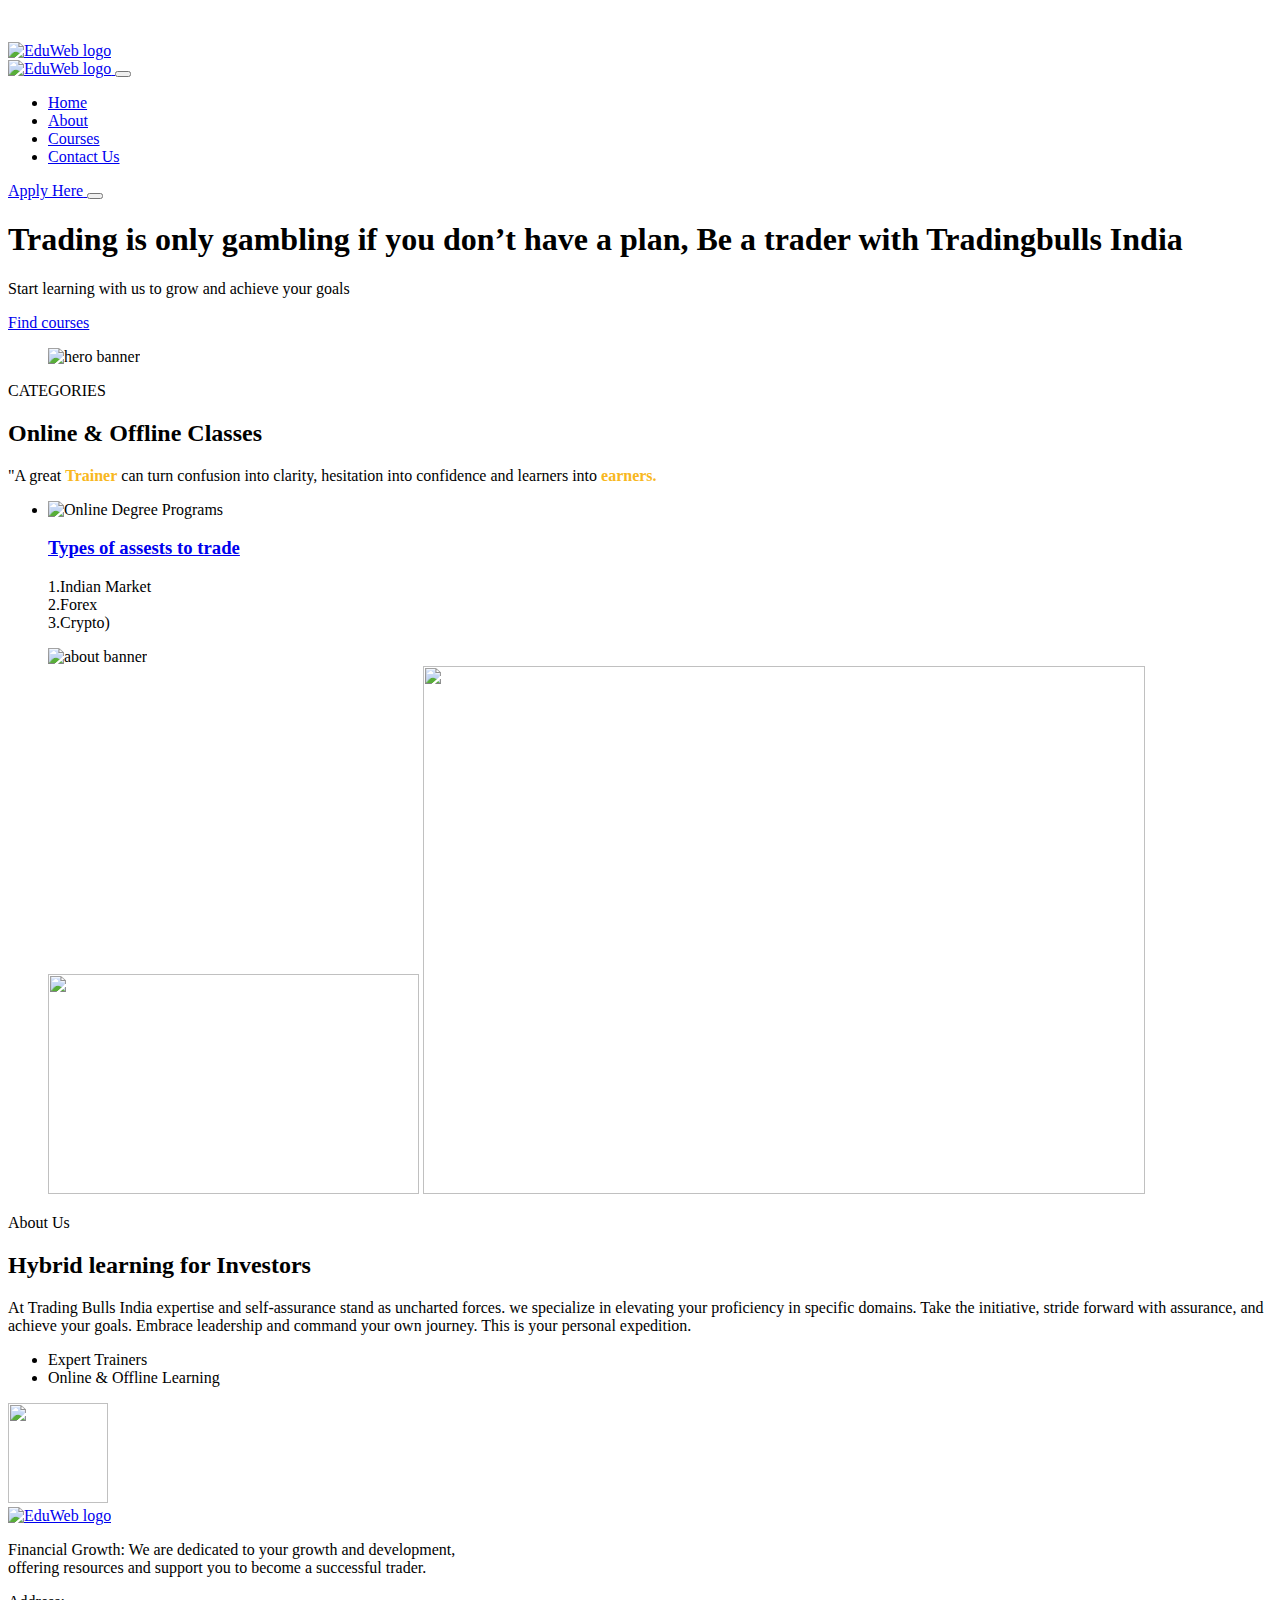
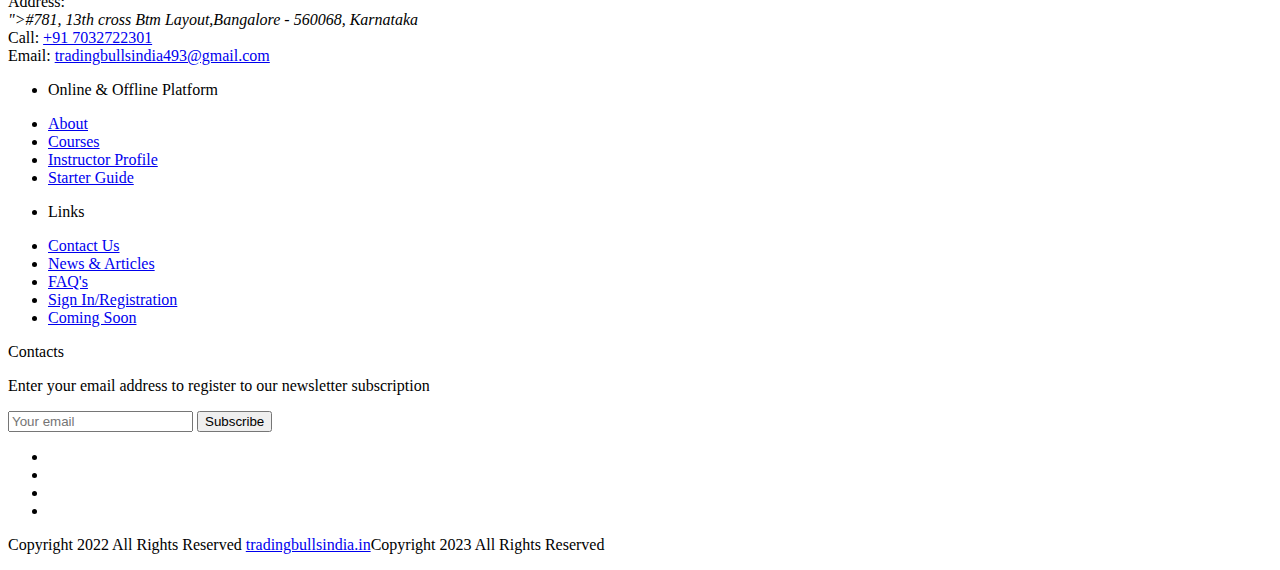
==== index.html @ 3a30074a "Add files via upload" ====
<!DOCTYPE html>
<html lang="en">

<head>

<!-- Google tag (gtag.js) -->
<script async src="https://www.googletagmanager.com/gtag/js?id=G-C9CES5M2VZ"></script>
<script>
  window.dataLayer = window.dataLayer || [];
  function gtag(){dataLayer.push(arguments);}
  gtag('js', new Date());

  gtag('config', 'G-C9CES5M2VZ');
</script>

<!-- Google Tag Manager -->
<script>(function(w,d,s,l,i){w[l]=w[l]||[];w[l].push({'gtm.start':
new Date().getTime(),event:'gtm.js'});var f=d.getElementsByTagName(s)[0],
j=d.createElement(s),dl=l!='dataLayer'?'&l='+l:'';j.async=true;j.src=
'https://www.googletagmanager.com/gtm.js?id='+i+dl;f.parentNode.insertBefore(j,f);
})(window,document,'script','dataLayer','GTM-TW83XFMQ');</script>
<!-- End Google Tag Manager -->

  <meta charset="UTF-8">
  <meta http-equiv="X-UA-Compatible" content="IE=edge">
  <meta name="viewport" content="width=device-width, initial-scale=1.0">

  
  <!-- 
    - primary meta tag
  -->
  <title>Tradingbulls India - Best edutech Company for Stock Market Analysis</title>

  <!-- 
    - favicon -->

  <link rel="shortcut icon" href="D:\TradingbullsIndia\TBI_LOGO (2).PNG" type="image/svg+xml"> <br>
  <p class="text-blk headingText">
    
  <!-- 
    - custom css link
  -->
  <link rel="stylesheet" href="D:\TradingbullsIndia\style.css">
  <link rel="stylesheet" href="D:\TradingbullsIndia\mobile.css">

  <!-- 
    - google font link
  -->
  <link rel="preconnect" href="https://fonts.googleapis.com">
  <link rel="preconnect" href="https://fonts.gstatic.com" crossorigin>
  <link
    href="https://fonts.googleapis.com/css2?family=League+Spartan:wght@400;500;600;700;800&family=Poppins:wght@400;500&display=swap"
    rel="stylesheet">

  <!-- 
    - preload images
  -->
  <link rel="preload" as="image" href="D:\TradingbullsIndia\hero_bg.svg.jpg">
  <link rel="preload" as="image" href="D:\TradingbullsIndia\heroine.jpg">
  <link rel="preload" as="image" href="D:\TradingbullsIndia\hero_banner.jpg">
  <link rel="preload" as="image" href="./assets/images/hero-shape-1.svg">
  <link rel="preload" as="image" href="./assets/images/hero-shape-2.png">

  <style>

    b{
      color: hsl(42, 94%, 55%);
    }
    </style>
</head>

<body id="top">
<!-- Google Tag Manager (noscript) -->
<noscript><iframe src="https://www.googletagmanager.com/ns.html?id=GTM-TW83XFMQ"
height="0" width="0" style="display:none;visibility:hidden"></iframe></noscript>
<!-- End Google Tag Manager (noscript) -->

  <!-- 
    - #HEADER
  -->

  <header class="header" data-header>
    <div class="container">

      <a href="#" class="logo">
        <img src="D:\TradingbullsIndia\tbI_logo.png" width="162" height="50" alt="EduWeb logo">
      </a>

      <nav class="navbar" data-navbar>

        <div class="wrapper">
          <a href="#" class="logo">
            <img src="D:\TradingbullsIndia\TBI_logo1.png" width="162" height="50" alt="EduWeb logo">
          </a>

          <button class="nav-close-btn" aria-label="close menu" data-nav-toggler>
            <ion-icon name="close-outline" aria-hidden="true"></ion-icon>
          </button>
        </div>

        <ul class="navbar-list">

          <li class="navbar-item">
            <a href="index.html" class="navbar-link" data-nav-link>Home</a>
          </li>

          <li class="navbar-item">
            <a href="about.html" class="navbar-link" data-nav-link>About</a>
          </li>

          <li class="navbar-item">
            <a href="courses.html" class="navbar-link" data-nav-link>Courses</a>
          </li>

          <li class="navbar-item">
            <a href="contact.html" class="navbar-link" data-nav-link>Contact Us</a>

          <!--  <li class="navbar-item">
            <a href="careers.html" class="navbar-link" data-nav-link>Careers</a>
          </li>-->
          </li>

        </ul>

      </nav>

      <div class="header-actions">

        <!-- 
    - #Search & Cart
   <button class="header-action-btn" aria-label="toggle search" title="Search">
          <ion-icon name="search-outline" aria-hidden="true"></ion-icon>
        </button>

        <button class="header-action-btn" aria-label="cart" title="Cart">
          <ion-icon name="cart-outline" aria-hidden="true"></ion-icon> -->

          
        </button>

        <a href="https://forms.gle/VkCTb9HJR7r3MW9v8" class="btn has-before">
          <span class="span">Apply Here</span>

          <ion-icon name="arrow-forward-outline" aria-hidden="true"></ion-icon>
        </a>

        <button class="header-action-btn" aria-label="open menu" data-nav-toggler>
          <ion-icon name="menu-outline" aria-hidden="true"></ion-icon>
        </button>

      </div>

      <div class="overlay" data-nav-toggler data-overlay></div>

    </div>
  </header>

  <main>
    <article>

      <!-- 
        - #HERO
      -->

      <section class="section hero has-bg-image" id="home" aria-label="home"
        style="background-image: url('D:\TradingbullsIndia\hero_bg.svg.jpg')">
        <div class="container">

          <div class="hero-content">

            <h1 class="h1 section-title">
            Trading is only gambling if you don’t have a plan, Be a trader with <span class="span">Tradingbulls India</span> 
            </h1>

            <p class="hero-text">
              Start learning with us to grow and achieve your goals 
            </p>

            <a href="courses.html" class="btn has-before">
              <span class="span">Find courses</span>
              <br>
            
              <ion-icon name="arrow-forward-outline" aria-hidden="true"></ion-icon>
            </a>

          </div>

          <figure class="hero-banner">

            <div class="img-holder one" style="--width: 350; --height: 400;">
              <img src="D:\TradingbullsIndia\TBI_LOGO (2).PNG" width="350" height="400" alt="hero banner" class="img-cover">
            </div>

            <!--<div class="img-holder two" style="--width: 240; --height: 370;">
              <img src="./assets/images/indexpic_1.png" width="240" height="370" alt="hero banner" class="img-cover">
            </div>-->

            <!-- <img src="./assets/images/hero-shape-1.svg" width="380" height="190" alt="" class="shape hero-shape-1"> -->

            

          </figure>

        </div>
      </section>





      <!-- 
        - #CATEGORY
      -->

      <section class="section category" aria-label="category">
        <div class="container">

          <p class="section-subtitle">CATEGORIES</p>

          <h2 class="h2 section-title">
            Online & Offline Classes
          </h2>

          <p class="section-text">
            "A great <b>Trainer</b> can turn confusion into clarity, hesitation into confidence and learners into <b>earners.</b>
          </p>

          <ul class="grid-list">

            <li>
              <div class="category-card" style="--color: 170, 75%, 41%">

                <div class="card-icon">
                  <img src="D:\TradingbullsIndia\assests_logo.png.jpg" width="60" height="40" loading="lazy"
                    alt="Online Degree Programs" class="img">
                </div>

                <h3 class="h3">
                  <a href="cs.html" class="card-title">Types of assests to trade </a>
                </h3>

                <p class="card-text">
				  1.Indian Market<br>
                  2.Forex<br>
                  3.Crypto)<br>
                  
                  
                </p>

                <!--<span class="card-badge"><a href="cs.html" class="card-title">Click Here</a></span>-->

              </div>
            </li>


           <!-- <li>
              <div class="category-card" style="--color: 229, 75%, 58%">

                <div class="card-icon">
                  <img src="./assets/images/category-1.svg" width="60" height="40" loading="lazy"
                    alt="Off-Campus Programs" class="img">
                </div>

                <h3 class="h3">
                  <a href="fc.html" class="card-title">FinziCaps</a>
                </h3>

                <p class="card-text">
                  1.Stock Market(Trading, Fundamental Analysis, Technical Analysis, Trading Psychology) <br>
                  2.B.A(MBA Topics, Business Case Studies, Marketing, Geo-Politics, Entrepreneurship)<br>
                  3.Income Tax(For CA Preparation)<br>
                  4.Business Laws<br>
                </p>

                <!--<span class="card-badge"><a href="fc.html" class="card-title">Click Here</a></span>

              </div>
            </li> -->

          </ul>

        </div>
      </section>





      <!-- 
        - #ABOUT
      -->

      <section class="section about" id="about" aria-label="about">
        <div class="container">

          <figure class="about-banner">

            <div class="img-holder" style="--width: 520; --height: 370;">
              <img src="D:\TradingbullsIndia\about_banner.jpg" width="520" height="370" loading="lazy" alt="about banner"
                class="img-cover">
            </div>

            

            <img src="D:\TradingbullsIndia\tbI_logo.png" width="371" height="220" loading="lazy" alt=""
              class="shape about-shape-2">

            <img src="D:\TradingbullsIndia\about_bg.jpg" width="722" height="528" loading="lazy" alt=""
              class="shape about-shape-3">

          </figure>

          <div class="about-content">

            <p class="section-subtitle">About Us</p>

            <h2 class="h2 section-title">
               <span class="span">Hybrid learning</span> for Investors
            </h2>

            <p class="section-text">
              At Trading Bulls India expertise and self-assurance stand as uncharted forces. we specialize in elevating your proficiency in specific domains. Take the initiative, stride forward with assurance, and achieve your goals. Embrace leadership and command your own journey. This is your personal expedition.<br>
            </p>

            <ul class="about-list">

              <li class="about-item">
                <ion-icon name="checkmark-done-outline" aria-hidden="true"></ion-icon>

                <span class="span">Expert Trainers</span>
              </li>

              <li class="about-item">
                <ion-icon name="checkmark-done-outline" aria-hidden="true"></ion-icon>

                <span class="span">Online & Offline Learning</span>
              </li>

              
            </ul>

            <img src="D:\TradingbullsIndia\cricle.png.jpg" width="100" height="100" loading="lazy" alt=""
              class="shape about-shape-4">

          </div>

        </div>
      </section>

      <!-- 
        - #VIDEO
      

      <section class="video has-bg-image" aria-label="video"
        style="background-image: url('./assets/images/video-bg.png')">
        <div class="container">

          <div class="video-card">

            <div class="video-banner img-holder has-after" style="--width: ; --height: ;">
              <img src="./assets/images/video-banner.jpg" width="970" height="550" loading="lazy" alt="video banner"
                class="img-cover">

              <button class="play-btn" aria-label="play video">
                <ion-icon name="play" aria-hidden="true"></ion-icon>
              </button>
            </div>

            <img src="./assets/images/video-shape-1.png" width="1089" height="605" loading="lazy" alt=""
              class="shape video-shape-1">

            <img src="./assets/images/video-shape-2.png" width="158" height="174" loading="lazy" alt=""
              class="shape video-shape-2">

          </div>

        </div>
      </section>

    -->



      <!-- 
        - #STATE
      

      <section class="section stats" aria-label="stats">
        <div class="container">

          <ul class="grid-list">

            <li>
              <div class="stats-card" style="--color: 170, 75%, 41%">
                <h3 class="card-title">29.3k</h3>

                <p class="card-text">Student Enrolled</p>
              </div>
            </li>

            <li>
              <div class="stats-card" style="--color: 351, 83%, 61%">
                <h3 class="card-title">32.4K</h3>

                <p class="card-text">Class Completed</p>
              </div>
            </li>

            <li>
              <div class="stats-card" style="--color: 260, 100%, 67%">
                <h3 class="card-title">100%</h3>

                <p class="card-text">Satisfaction Rate</p>
              </div>
            </li>

            <li>
              <div class="stats-card" style="--color: 42, 94%, 55%">
                <h3 class="card-title">354+</h3>

                <p class="card-text">Top Instructors</p>
              </div>
            </li>

          </ul>

        </div>
      </section>

-->



      <!-- 
        - #BLOG
      

      <section class="section blog has-bg-image" id="blog" aria-label="blog"
        style="background-image: url('./assets/images/blog-bg.svg')">
        <div class="container">

          <p class="section-subtitle">Latest Articles</p>

          <h2 class="h2 section-title">Get News With Eduweb</h2>

          <ul class="grid-list">

            <li>
              <div class="blog-card">

                <figure class="card-banner img-holder has-after" style="--width: 370; --height: 370;">
                  <img src="./assets/images/blog-1.jpg" width="370" height="370" loading="lazy"
                    alt="Become A Better Blogger: Content Planning" class="img-cover">
                </figure>

                <div class="card-content">

                  <a href="#" class="card-btn" aria-label="read more">
                    <ion-icon name="arrow-forward-outline" aria-hidden="true"></ion-icon>
                  </a>

                  <a href="#" class="card-subtitle">Online</a>

                  <h3 class="h3">
                    <a href="#" class="card-title">Become A Better Blogger: Content Planning</a>
                  </h3>

                  <ul class="card-meta-list">

                    <li class="card-meta-item">
                      <ion-icon name="calendar-outline" aria-hidden="true"></ion-icon>

                      <span class="span">Oct 10, 2021</span>
                    </li>

                    <li class="card-meta-item">
                      <ion-icon name="chatbubbles-outline" aria-hidden="true"></ion-icon>

                      <span class="span">Com 09</span>
                    </li>

                  </ul>

                  <p class="card-text">
                    Lorem Ipsum Dolor Sit Amet Cons Tetur Adipisicing Sed.
                  </p>

                </div>

              </div>
            </li>

            <li>
              <div class="blog-card">

                <figure class="card-banner img-holder has-after" style="--width: 370; --height: 370;">
                  <img src="./assets/images/blog-2.jpg" width="370" height="370" loading="lazy"
                    alt="Become A Better Blogger: Content Planning" class="img-cover">
                </figure>

                <div class="card-content">

                  <a href="#" class="card-btn" aria-label="read more">
                    <ion-icon name="arrow-forward-outline" aria-hidden="true"></ion-icon>
                  </a>

                  <a href="#" class="card-subtitle">Online</a>

                  <h3 class="h3">
                    <a href="#" class="card-title">Become A Better Blogger: Content Planning</a>
                  </h3>

                  <ul class="card-meta-list">

                    <li class="card-meta-item">
                      <ion-icon name="calendar-outline" aria-hidden="true"></ion-icon>

                      <span class="span">Oct 10, 2021</span>
                    </li>

                    <li class="card-meta-item">
                      <ion-icon name="chatbubbles-outline" aria-hidden="true"></ion-icon>

                      <span class="span">Com 09</span>
                    </li>

                  </ul>

                  <p class="card-text">
                    Lorem Ipsum Dolor Sit Amet Cons Tetur Adipisicing Sed.
                  </p>

                </div>

              </div>
            </li>

            <li>
              <div class="blog-card">

                <figure class="card-banner img-holder has-after" style="--width: 370; --height: 370;">
                  <img src="./assets/images/blog-3.jpg" width="370" height="370" loading="lazy"
                    alt="Become A Better Blogger: Content Planning" class="img-cover">
                </figure>

                <div class="card-content">

                  <a href="#" class="card-btn" aria-label="read more">
                    <ion-icon name="arrow-forward-outline" aria-hidden="true"></ion-icon>
                  </a>

                  <a href="#" class="card-subtitle">Online</a>

                  <h3 class="h3">
                    <a href="#" class="card-title">Become A Better Blogger: Content Planning</a>
                  </h3>

                  <ul class="card-meta-list">

                    <li class="card-meta-item">
                      <ion-icon name="calendar-outline" aria-hidden="true"></ion-icon>

                      <span class="span">Oct 10, 2021</span>
                    </li>

                    <li class="card-meta-item">
                      <ion-icon name="chatbubbles-outline" aria-hidden="true"></ion-icon>

                      <span class="span">Com 09</span>
                    </li>

                  </ul>

                  <p class="card-text">
                    Lorem Ipsum Dolor Sit Amet Cons Tetur Adipisicing Sed.
                  </p>

                </div>

              </div>
            </li>

          </ul>

          <img src="./assets/images/blog-shape.png" width="186" height="186" loading="lazy" alt=""
            class="shape blog-shape">

        </div>
      </section>
-->
    </article>
  </main>





  <!-- 
    - #FOOTER
  -->


  <footer class="footer" style="background-image: url('D:\TradingbullsIndia\footer_bg.png.jpg')">

    <div class="footer-top section">
      <div class="container grid-list">

        <div class="footer-brand">

          <a href="tradingbullsindia.in" class="logo">
            <img src="D:\TradingbullsIndia\tbI_logo.png" width="162" height="50" alt="EduWeb logo">
          </a>

          <p class="footer-brand-text"> 
            Financial Growth: We are dedicated to your growth and development,<br> 
            offering resources and support you to become a successful trader.<br>
          </p>

          <div class="wrapper">
            <span class="span">Address:</span>

            <address class="address">">#781, 13th cross Btm Layout,Bangalore - 560068, Karnataka</address>
          </div>

          <div class="wrapper">
            <span class="span">Call:</span>

            <a href="tel:+011234567890" class="footer-link">+91 7032722301 </a>
          </div>

          <div class="wrapper">
            <span class="span">Email:</span>

            <a href="mailto:info@eduweb.com" class="footer-link">tradingbullsindia493@gmail.com</a>
          </div>

        </div>

        <ul class="footer-list">

          <li>
            <p class="footer-list-title">Online & Offline Platform</p>
          </li>

          <li>
            <a href="about.html" class="footer-link">About</a>
          </li>

          <li>
            <a href="courses.html" class="footer-link">Courses</a>
          </li>

          <li>
            <a href="our_team.html" class="footer-link">Instructor Profile</a>
          </li>

          <li>
            <a href="https://forms.gle/VkCTb9HJR7r3MW9v8" class="footer-link">Starter Guide</a>
          </li>

        </ul>

        <ul class="footer-list">

          <li>
            <p class="footer-list-title">Links</p>
          </li>

          <li>
            <a href="contact.html" class="footer-link">Contact Us</a>
          </li>

          <li>
            <a href="#" class="footer-link">News & Articles</a>
          </li>

          <li>
            <a href="#" class="footer-link">FAQ's</a>
          </li>

          <li>
            <a href="https://forms.gle/VkCTb9HJR7r3MW9v8" class="footer-link">Sign In/Registration</a>
          </li>

          <li>
            <a href="#" class="footer-link">Coming Soon</a>
          </li>

        </ul>

        <div class="footer-list">

          <p class="footer-list-title">Contacts</p>

          <p class="footer-list-text">
            Enter your email address to register to our newsletter subscription
          </p>

          <form action="" class="newsletter-form">
            <input type="email" name="email_address" placeholder="Your email" required class="input-field">

            <button type="submit" class="btn has-before">
              <span class="span">Subscribe</span>

              <ion-icon name="arrow-forward-outline" aria-hidden="true"></ion-icon>
            </button>
          </form>

          <ul class="social-list">

            <li>
              <a href="https://www.facebook.com/profile.php?id=61555209732109" class="social-link">
                <ion-icon name="logo-facebook"></ion-icon>
              </a>
            </li>

            

            <li>
              <a href="https://www.instagram.com/trading_bulls_india.in?igsh=c25qcmJtYnljMjgy" class="social-link">
                <ion-icon name="logo-instagram"></ion-icon>
              </a>
            </li>

            <li>
              <a href="https://twitter.com/bulls_india493" class="social-link">
                <ion-icon name="logo-twitter"></ion-icon>
              </a>
            </li>

            <li>
              <a href="https://www.youtube.com/@tradingbullsindia493" class="social-link">
                <ion-icon name="logo-youtube"></ion-icon>
              </a>
            </li>

          </ul>

        </div>

      </div>
    </div>

    <div class="footer-bottom">
      <div class="container">

        <p class="copyright">
          Copyright 2022 All Rights Reserved <a href="tradingbullsindia.in" class="copyright-link">tradingbullsindia.in</a>Copyright 2023 All Rights Reserved 
        </p>

      </div>
    </div>

  </footer>





  <!-- 
    - #BACK TO TOP
  -->

  <a href="#top" class="back-top-btn" aria-label="back top top" data-back-top-btn>
    <ion-icon name="chevron-up" aria-hidden="true"></ion-icon>
  </a>





  <!-- 
    - custom js link
  -->
  <script src="./assets/js/script.js" defer></script>

  <!-- 
    - ionicon link
  -->
  <script type="module" src="https://unpkg.com/ionicons@5.5.2/dist/ionicons/ionicons.esm.js"></script>
  <script nomodule src="https://unpkg.com/ionicons@5.5.2/dist/ionicons/ionicons.js"></script>

</body>

</html>
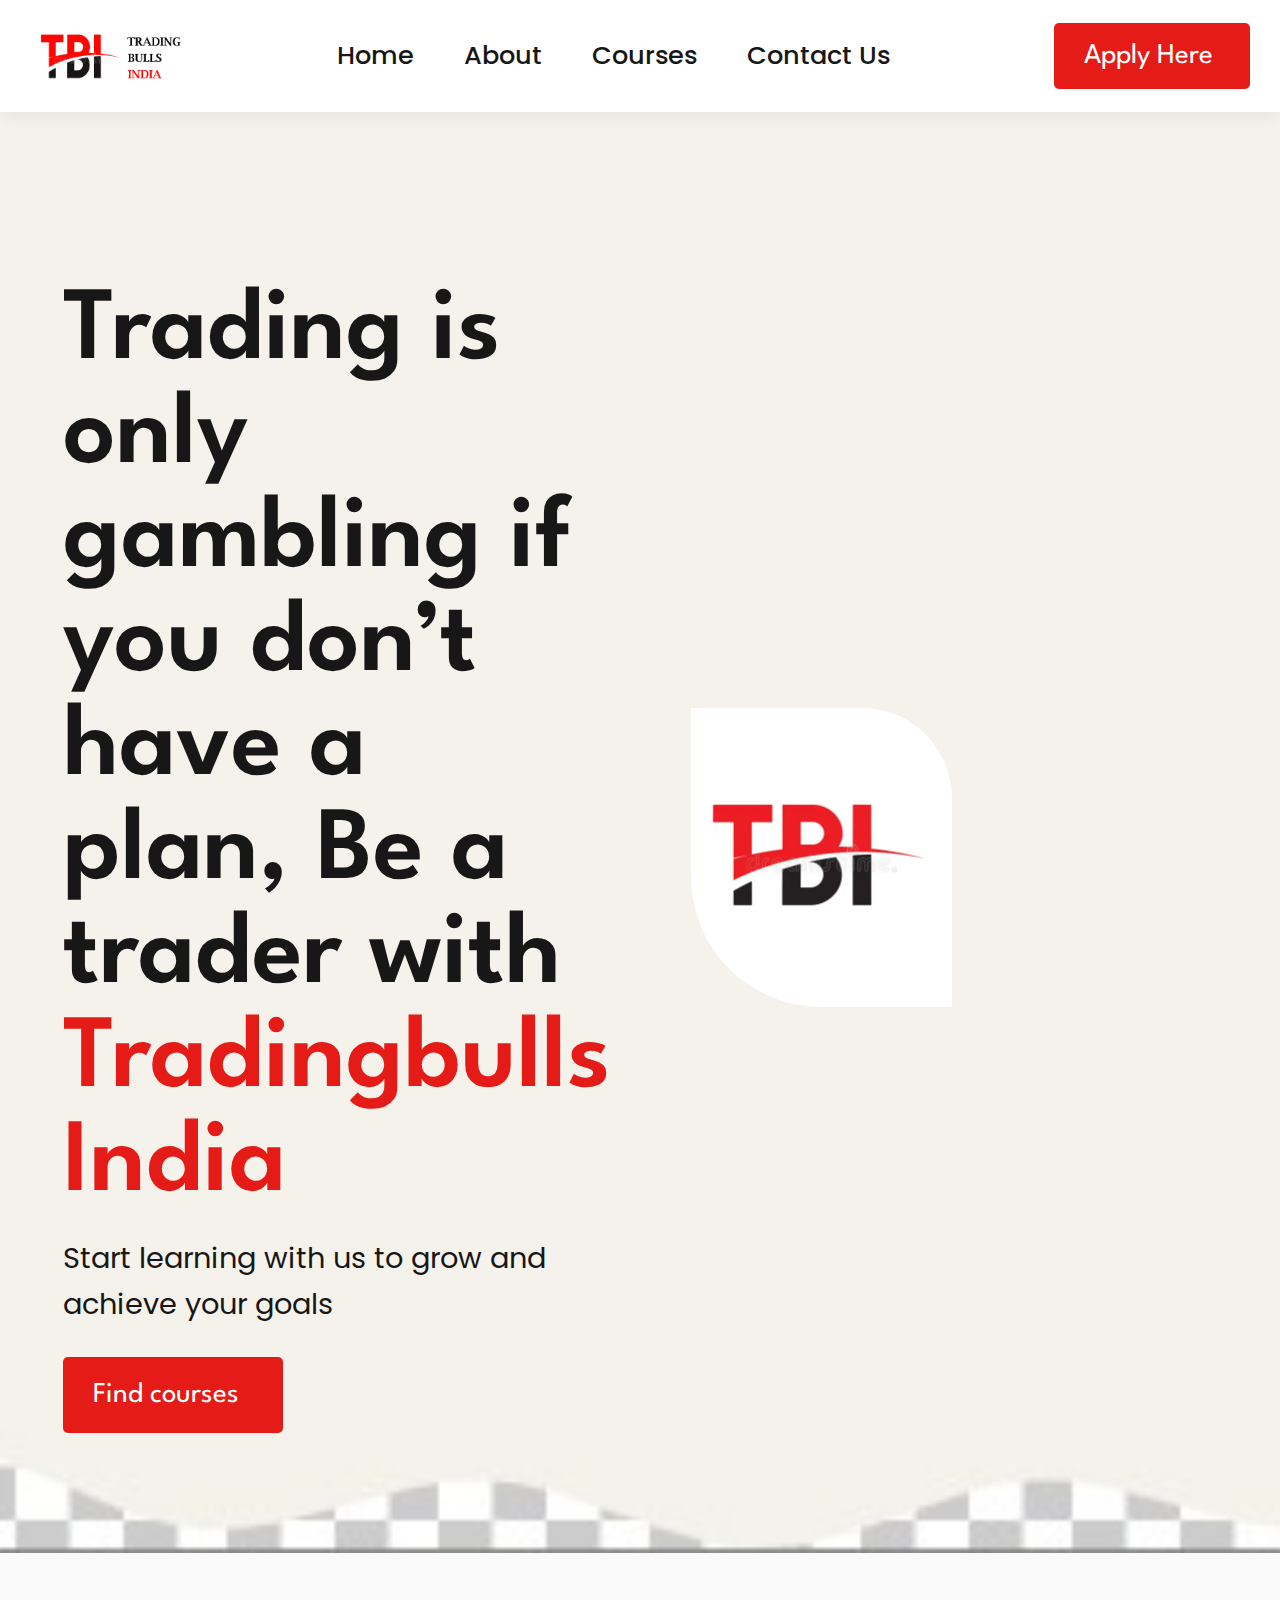
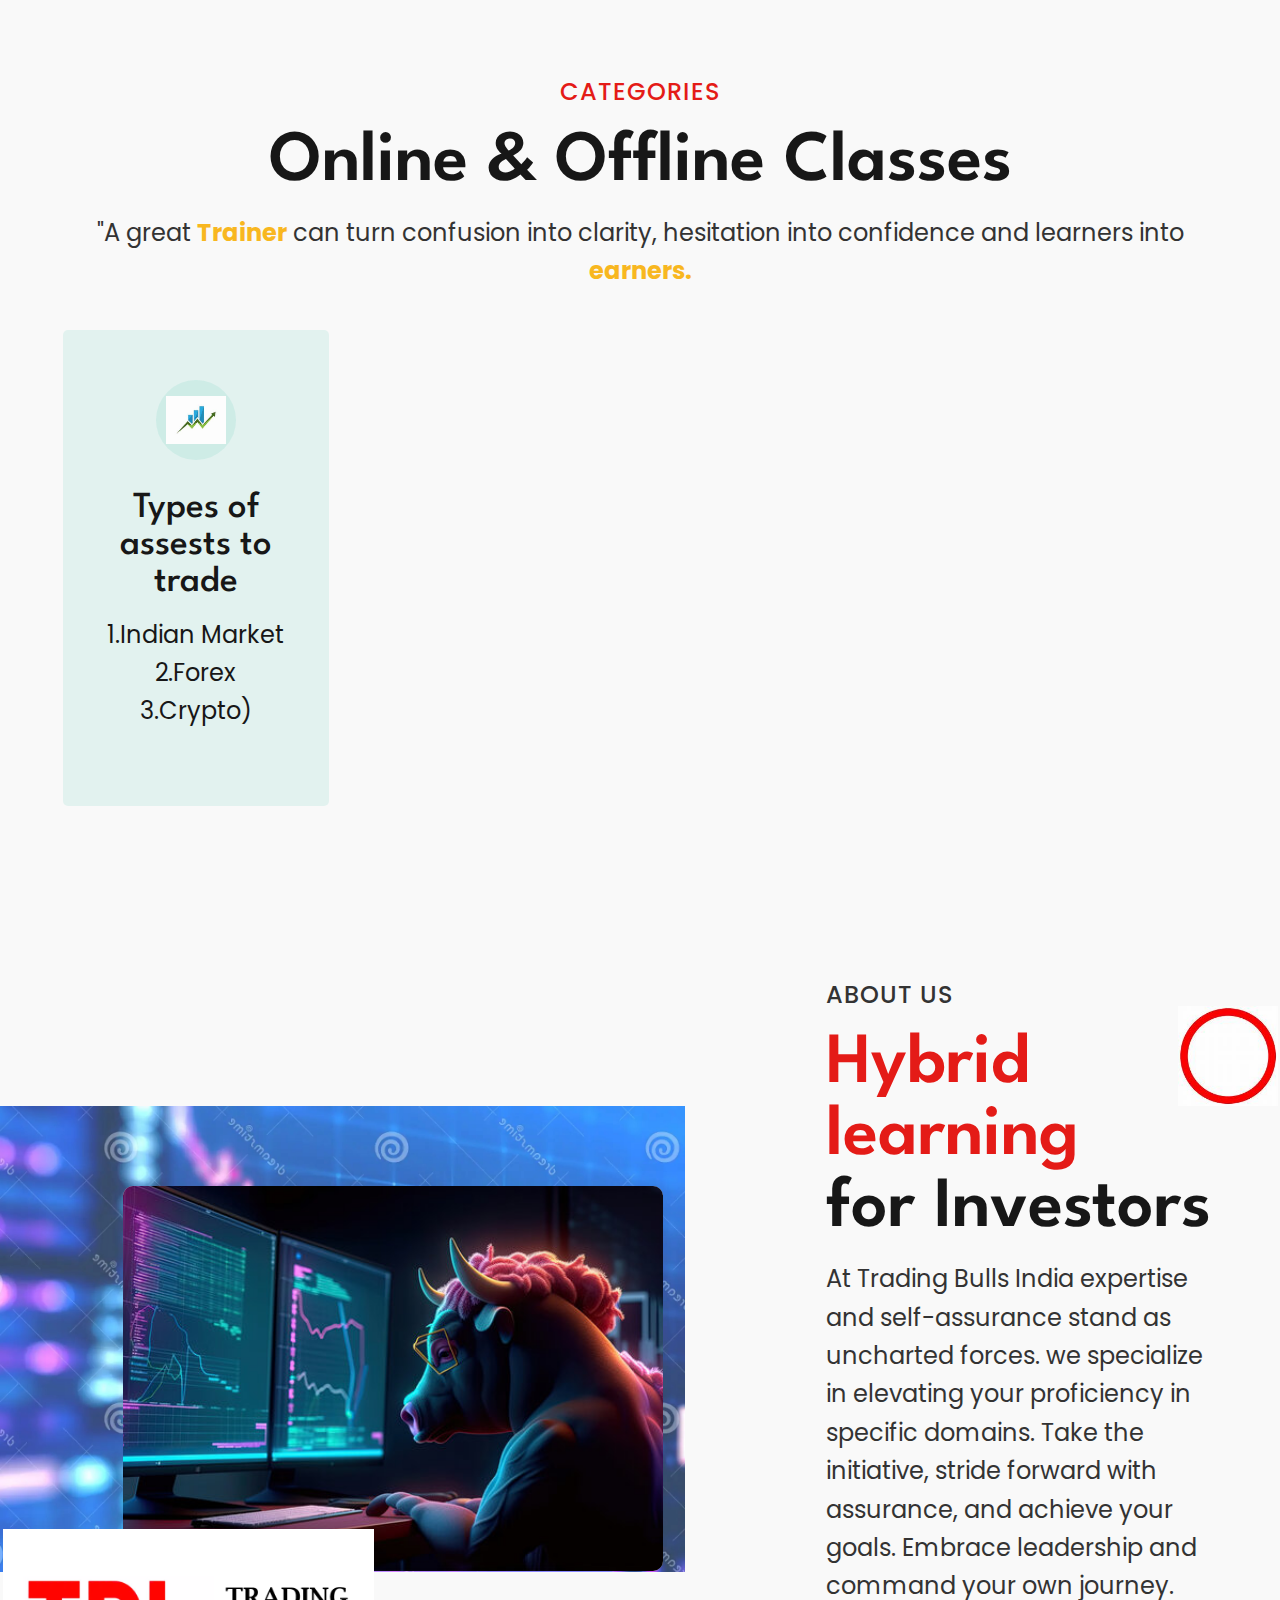
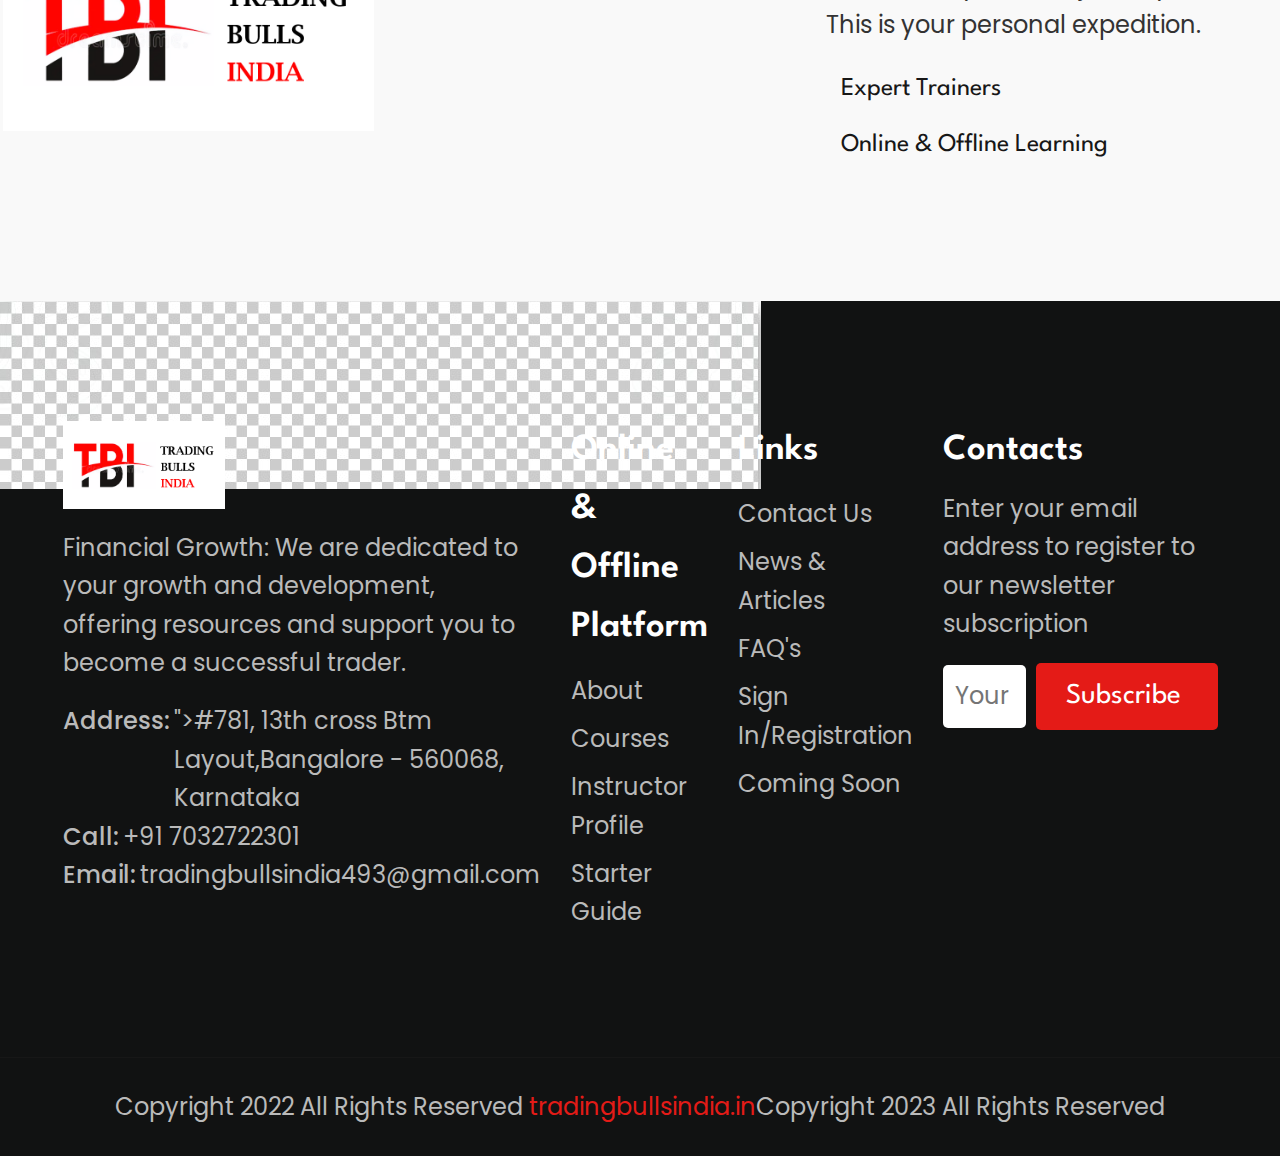
==== commit ec98a139: "removed absolute path" ====
--- a/index.html
+++ b/index.html
@@ -34,14 +34,14 @@
   <!-- 
     - favicon -->
 
-  <link rel="shortcut icon" href="D:\TradingbullsIndia\TBI_LOGO (2).PNG" type="image/svg+xml"> <br>
+  <link rel="shortcut icon" href="TBI_LOGO (2).PNG" type="image/svg+xml"> <br>
   <p class="text-blk headingText">
     
   <!-- 
     - custom css link
   -->
-  <link rel="stylesheet" href="D:\TradingbullsIndia\style.css">
-  <link rel="stylesheet" href="D:\TradingbullsIndia\mobile.css">
+  <link rel="stylesheet" href="style.css">
+  <link rel="stylesheet" href="mobile.css">
 
   <!-- 
     - google font link
@@ -55,9 +55,9 @@
   <!-- 
     - preload images
   -->
-  <link rel="preload" as="image" href="D:\TradingbullsIndia\hero_bg.svg.jpg">
-  <link rel="preload" as="image" href="D:\TradingbullsIndia\heroine.jpg">
-  <link rel="preload" as="image" href="D:\TradingbullsIndia\hero_banner.jpg">
+  <link rel="preload" as="image" href="hero_bg.svg.jpg">
+  <link rel="preload" as="image" href="heroine.jpg">
+  <link rel="preload" as="image" href="hero_banner.jpg">
   <link rel="preload" as="image" href="./assets/images/hero-shape-1.svg">
   <link rel="preload" as="image" href="./assets/images/hero-shape-2.png">
 
@@ -83,14 +83,14 @@
     <div class="container">
 
       <a href="#" class="logo">
-        <img src="D:\TradingbullsIndia\tbI_logo.png" width="162" height="50" alt="EduWeb logo">
+        <img src="tbI_logo.png" width="162" height="50" alt="EduWeb logo">
       </a>
 
       <nav class="navbar" data-navbar>
 
         <div class="wrapper">
           <a href="#" class="logo">
-            <img src="D:\TradingbullsIndia\TBI_logo1.png" width="162" height="50" alt="EduWeb logo">
+            <img src="TBI_logo1.png" width="162" height="50" alt="EduWeb logo">
           </a>
 
           <button class="nav-close-btn" aria-label="close menu" data-nav-toggler>
@@ -163,7 +163,7 @@
       -->
 
       <section class="section hero has-bg-image" id="home" aria-label="home"
-        style="background-image: url('D:\TradingbullsIndia\hero_bg.svg.jpg')">
+        style="background-image: url('hero_bg.svg.jpg')">
         <div class="container">
 
           <div class="hero-content">
@@ -188,7 +188,7 @@
           <figure class="hero-banner">
 
             <div class="img-holder one" style="--width: 350; --height: 400;">
-              <img src="D:\TradingbullsIndia\TBI_LOGO (2).PNG" width="350" height="400" alt="hero banner" class="img-cover">
+              <img src="TBI_LOGO (2).PNG" width="350" height="400" alt="hero banner" class="img-cover">
             </div>
 
             <!--<div class="img-holder two" style="--width: 240; --height: 370;">
@@ -231,7 +231,7 @@
               <div class="category-card" style="--color: 170, 75%, 41%">
 
                 <div class="card-icon">
-                  <img src="D:\TradingbullsIndia\assests_logo.png.jpg" width="60" height="40" loading="lazy"
+                  <img src="assests_logo.png.jpg" width="60" height="40" loading="lazy"
                     alt="Online Degree Programs" class="img">
                 </div>
 
@@ -296,16 +296,16 @@
           <figure class="about-banner">
 
             <div class="img-holder" style="--width: 520; --height: 370;">
-              <img src="D:\TradingbullsIndia\about_banner.jpg" width="520" height="370" loading="lazy" alt="about banner"
+              <img src="about_banner.jpg" width="520" height="370" loading="lazy" alt="about banner"
                 class="img-cover">
             </div>
 
             
 
-            <img src="D:\TradingbullsIndia\tbI_logo.png" width="371" height="220" loading="lazy" alt=""
+            <img src="tbI_logo.png" width="371" height="220" loading="lazy" alt=""
               class="shape about-shape-2">
 
-            <img src="D:\TradingbullsIndia\about_bg.jpg" width="722" height="528" loading="lazy" alt=""
+            <img src="about_bg.jpg" width="722" height="528" loading="lazy" alt=""
               class="shape about-shape-3">
 
           </figure>
@@ -339,7 +339,7 @@
               
             </ul>
 
-            <img src="D:\TradingbullsIndia\cricle.png.jpg" width="100" height="100" loading="lazy" alt=""
+            <img src="cricle.png.jpg" width="100" height="100" loading="lazy" alt=""
               class="shape about-shape-4">
 
           </div>
@@ -600,7 +600,7 @@
   -->
 
 
-  <footer class="footer" style="background-image: url('D:\TradingbullsIndia\footer_bg.png.jpg')">
+  <footer class="footer" style="background-image: url('footer_bg.png.jpg')">
 
     <div class="footer-top section">
       <div class="container grid-list">
@@ -608,7 +608,7 @@
         <div class="footer-brand">
 
           <a href="tradingbullsindia.in" class="logo">
-            <img src="D:\TradingbullsIndia\tbI_logo.png" width="162" height="50" alt="EduWeb logo">
+            <img src="tbI_logo.png" width="162" height="50" alt="EduWeb logo">
           </a>
 
           <p class="footer-brand-text"> 
@@ -782,4 +782,4 @@
 
 </body>
 
-</html>+</html>
--- a/style.css
+++ b/style.css
@@ -0,0 +1,1389 @@
+/*-----------------------------------*\
+  #style.css
+\*-----------------------------------*/
+
+/**
+ * copyright 2022 codewithsadee
+ */
+
+
+
+
+
+/*-----------------------------------*\
+  #CUSTOM PROPERTY
+\*-----------------------------------*/
+
+:root {
+
+  /**
+   * colors
+   */
+
+  --selective-red: #E41B17	;
+  --eerie-black-1: hsl(0, 0%, 9%);
+  --eerie-black-2: hsl(180, 3%, 7%);
+  --quick-silver: hsl(0, 0%, 65%);
+  --radical-red: hsl(351, 83%, 61%);
+  --light-gray: hsl(0, 0%, 80%);
+  --isabelline: hsl(36, 33%, 94%);
+  --gray-x-11: hsl(0, 0%, 73%);
+  --kappel_15: hsla(170, 75%, 41%, 0.15);
+  --platinum: hsl(0, 0%, 90%);
+  --gray-web: hsl(0, 0%, 50%);
+  --black_80: hsla(0, 0%, 0%, 0.8);
+  --white_50: hsla(0, 0%, 100%, 0.5);
+  --black_50: hsla(0, 0%, 0%, 0.5);
+  --black_30: hsla(0, 0%, 0%, 0.3);
+  --kappel: hsl(170, 75%, 41%);
+  --white: hsl(0, 0%, 100%);
+
+  /**
+   * gradient color
+   */
+
+  --gradient: linear-gradient(-90deg,hsl(50, 82%, 51%) 0%,hsl(170, 81%, 6%) 100%);
+
+  /**
+   * typography
+   */
+
+  --ff-league_spartan: 'League Spartan', sans-serif;
+  --ff-poppins: 'Poppins', sans-serif; 
+
+  --fs-1: 4.2rem;
+  --fs-2: 3.2rem;
+  --fs-3: 2.3rem;
+  --fs-4: 1.8rem;
+  --fs-5: 1.5rem;
+  --fs-6: 1.4rem;
+  --fs-7: 1.3rem;
+
+  --fw-500: 500;
+  --fw-600: 600;
+
+  /**
+   * spacing
+   */
+
+  --section-padding: 75px;
+
+  /**
+   * shadow
+   */
+
+  --shadow-1: 0 6px 15px 0 hsla(0, 0%, 0%, 0.05);
+  --shadow-2: 0 10px 30px hsla(0, 0%, 0%, 0.06);
+  --shadow-3: 0 10px 50px 0 hsla(220, 53%, 22%, 0.1);
+
+  /**
+   * radius
+   */
+
+  --radius-pill: 500px;
+  --radius-circle: 50%;
+  --radius-3: 3px;
+  --radius-5: 5px;
+  --radius-10: 10px;
+
+  /**
+   * transition
+   */
+
+  --transition-1: 0.25s ease;
+  --transition-2: 0.5s ease;
+  --cubic-in: cubic-bezier(0.51, 0.03, 0.64, 0.28);
+  --cubic-out: cubic-bezier(0.33, 0.85, 0.4, 0.96);
+
+}
+
+
+
+
+
+/*-----------------------------------*\
+  #RESET
+\*-----------------------------------*/
+
+*,
+*::before,
+*::after {
+  margin: 0;
+  padding: 0;
+  box-sizing: border-box;
+}
+
+li { list-style: none; }
+
+a,
+img,
+span,
+data,
+input,
+button,
+ion-icon { display: block; }
+
+a {
+  color: inherit;
+  text-decoration: none;
+}
+
+img { height: auto; }
+
+input,
+button {
+  background: none;
+  border: none;
+  font: inherit;
+}
+
+input { width: 100%; }
+
+button { cursor: pointer; }
+
+ion-icon { pointer-events: none; }
+
+address { font-style: normal; }
+
+html {
+  font-family: var(--ff-poppins);
+  font-size: 10px;
+  scroll-behavior: smooth;
+}
+
+body {
+  background-color: var(--white);
+  color: var(--gray-web);
+  font-size: 1.6rem;
+  line-height: 1.75;
+}
+
+:focus-visible { outline-offset: 4px; }
+
+::-webkit-scrollbar { width: 10px; }
+
+::-webkit-scrollbar-track { background-color: hsl(0, 0%, 98%); }
+
+::-webkit-scrollbar-thumb { background-color: hsl(0, 0%, 80%); }
+
+::-webkit-scrollbar-thumb:hover { background-color: hsl(0, 0%, 70%); }
+
+
+
+
+
+/*-----------------------------------*\
+  #REUSED STYLE
+\*-----------------------------------*/
+
+.container { padding-inline: 15px; }
+
+.section { padding-block: var(--section-padding); }
+
+.shape {
+  position: absolute;
+  display: none;
+}
+
+.has-bg-image {
+  background-repeat: no-repeat;
+  background-size: cover;
+  background-position: center;
+}
+
+.h1,
+.h2,
+.h3 {
+  color: var(--eerie-black-1);
+  font-family: var(--ff-league_spartan);
+  line-height: 1;
+}
+
+.h1,
+.h2 { font-weight: var(--fw-600); }
+
+.h1 { font-size: var(--fs-1); }
+
+.h2 { font-size: var(--fs-2); }
+
+.h3 {
+  font-size: var(--fs-3);
+  font-weight: var(--fw-500);
+}
+
+.section-title {
+  --color: var(--selective-red);
+  text-align: center;
+}
+
+.section-title .span {
+  display: inline-block;
+  color: var(--color);
+}
+
+.btn {
+  background-color: var(--selective-red);
+  color: var(--white);
+  font-family: var(--ff-league_spartan);
+  font-size: var(--fs-4);
+  display: flex;
+  align-items: center;
+  gap: 7px;
+  max-width: max-content;
+  padding: 10px 20px;
+  border-radius: var(--radius-5);
+  overflow: hidden;
+}
+
+.has-before,
+.has-after {
+  position: relative;
+  z-index: 1;
+}
+
+.has-before::before,
+.has-after::after {
+  position: absolute;
+  content: "";
+}
+
+.btn::before {
+  inset: 0;
+  background-image: var(--gradient);
+  z-index: -1;
+  border-radius: inherit;
+  transform: translateX(-100%);
+  transition: var(--transition-2);
+}
+
+.btn:is(:hover, :focus)::before { transform: translateX(0); }
+
+.img-holder {
+  aspect-ratio: var(--width) / var(--height);
+  background-color: var(--light-gray);
+  overflow: hidden;
+}
+
+.img-cover {
+  width: 100%;
+  height: 100%;
+  object-fit: cover;
+}
+
+.section-subtitle {
+  font-size: var(--fs-5);
+  text-transform: uppercase;
+  font-weight: var(--fw-500);
+  letter-spacing: 1px;
+  text-align: center;
+  margin-block-end: 15px;
+}
+
+.section-text {
+  font-size: var(--fs-5);
+  text-align: center;
+  margin-block: 15px 25px;
+}
+
+.grid-list {
+  display: grid;
+  gap: 30px;
+}
+
+.category-card,
+.stats-card { background-color: hsla(var(--color), 0.1); }
+
+:is(.course, .blog) .section-title { margin-block-end: 40px; }
+
+
+
+
+
+/*-----------------------------------*\
+  #HEADER
+\*-----------------------------------*/
+
+.header .btn { display: none; }
+
+.header {
+  position: absolute;
+  top: 0;
+  left: 0;
+  width: 100%;
+  background-color: var(--white);
+  padding-block: 12px;
+  box-shadow: var(--shadow-1);
+  z-index: 4;
+}
+
+.header.active { position: fixed; }
+
+.header .container,
+.header-actions,
+.navbar .wrapper {
+  display: flex;
+  justify-content: space-between;
+  align-items: center;
+  gap: 15px;
+}
+
+.header-action-btn,
+.nav-close-btn {
+  position: relative;
+  color: var(--eerie-black-1);
+  font-size: 24px;
+  transition: var(--transition-1);
+}
+
+.header-action-btn:is(:hover, :focus) { color: var(--selective-red); }
+
+.header-action-btn .btn-badge {
+  position: absolute;
+  top: -10px;
+  right: -10px;
+  background-color: var(--selective-red);
+  color: var(--white);
+  font-family: var(--ff-league_spartan);
+  font-size: var(--fs-6);
+  min-width: 20px;
+  height: 20px;
+  border-radius: var(--radius-circle);
+}
+
+.navbar {
+  position: fixed;
+  top: 0;
+  left: -320px;
+  background-color: var(--white);
+  width: 100%;
+  max-width: 320px;
+  height: 100%;
+  z-index: 2;
+  transition: 0.25s var(--cubic-in);
+}
+
+.navbar.active {
+  transform: translateX(320px);
+  transition: 0.5s var(--cubic-out);
+}
+
+.navbar .wrapper {
+  padding: 15px 20px;
+  border-block-end: 1px solid var(--platinum);
+}
+
+.nav-close-btn {
+  background-color: var(--white);
+  box-shadow: var(--shadow-2);
+  padding: 8px;
+  border-radius: var(--radius-circle);
+}
+
+.nav-close-btn:is(:hover, :focus) {
+  background-color: var(--selective-yellow);
+  color: var(--white);
+}
+
+.navbar-list { padding: 15px 20px; }
+
+.navbar-item:not(:last-child) { border-block-end: 1px solid var(--platinum); }
+
+.navbar-link {
+  padding-block: 8px;
+  font-weight: var(--fw-500);
+  transition: var(--transition-1);
+}
+
+.navbar-link:is(:hover, :focus) { color: var(--selective-red); }
+
+.overlay {
+  position: fixed;
+  inset: 0;
+  background-color: var(--black_80);
+  pointer-events: none;
+  opacity: 0;
+  z-index: 1;
+  transition: var(--transition-1);
+}
+
+.overlay.active {
+  opacity: 1;
+  pointer-events: all;
+}
+
+
+
+
+
+/*-----------------------------------*\
+  #HERO
+\*-----------------------------------*/
+
+.hero { padding-block-start: calc(var(--section-padding) + 80px); }
+
+.hero .container {
+  display: grid;
+  gap: 40px;
+}
+
+.hero-text {
+  color: var(--eerie-black-1);
+  font-size: var(--fs-4);
+  text-align: center;
+  margin-block: 18px 20px;
+}
+
+.hero .btn { margin-inline: auto; }
+
+.hero-banner {
+  display: grid;
+  grid-template-columns: 1fr 0.8fr;
+  align-items: flex-start;
+  gap: 30px;
+}
+
+.hero-banner .img-holder.one {
+  border-top-right-radius: 90px;
+  border-bottom-left-radius: 130px;
+}
+
+.hero-banner .img-holder.two {
+  border-top-left-radius: 50px;
+  border-bottom-right-radius: 90px;
+}
+
+
+
+
+
+/*-----------------------------------*\
+  #CATEGORY
+\*-----------------------------------*/
+
+.category .section-subtitle { color: var(--selective-red); }
+
+.category .section-title { --color: var(--selective-red); }
+
+.category .section-text { margin-block-end: 40px; }
+
+.category-card {
+  padding: 50px 30px;
+  text-align: center;
+  border-radius: var(--radius-5);
+}
+
+.category-card .card-icon {
+  background-color: hsla(var(--color), 0.1);
+  width: 80px;
+  height: 80px;
+  display: grid;
+  place-items: center;
+  border-radius: var(--radius-circle);
+  margin-inline: auto;
+  margin-block-end: 30px;
+}
+
+.category-card .card-text {
+  color: var(--eerie-black-1);
+  font-size: var(--fs-5);
+  margin-block: 15px 25px;
+}
+
+.category-card .card-badge {
+  background-color: hsla(var(--color), 0.1);
+  color: hsl(var(--color));
+  font-size: var(--fs-5);
+  font-weight: var(--fw-500);
+  padding: 2px 18px;
+  max-width: max-content;
+  margin-inline: auto;
+  border-radius: var(--radius-5);
+}
+
+
+
+
+
+/*-----------------------------------*\
+  #ABOUT
+\*-----------------------------------*/
+
+.about {
+  padding-block-start: 0;
+  overflow: hidden;
+}
+
+.about .container {
+  display: grid;
+  gap: 30px;
+}
+
+.about-banner {
+  position: relative;
+  z-index: 1;
+}
+
+.about-banner .img-holder { border-radius: var(--radius-10); }
+
+.about-shape-2 {
+  display: block;
+  bottom: -100px;
+  left: -60px;
+  animation: bounce 2.5s infinite;
+}
+
+@keyframes bounce {
+  0%,
+  20%,
+  50%,
+  80%,
+  100% { transform: translateY(0); }
+
+  40% { transform: translateY(-30px); }
+
+  60% { transform: translateY(-15px); }
+}
+
+.about :is(.section-subtitle, .section-title, .section-text) {
+  text-align: left;
+}
+
+.about-item {
+  margin-block: 15px;
+  display: flex;
+  align-items: center;
+  gap: 15px;
+}
+
+.about-item ion-icon {
+  color: var(--selective-red);
+  font-size: 20px;
+  --ionicon-stroke-width: 50px;
+}
+
+.about-item .span {
+  color: var(--eerie-black-1);
+  font-family: var(--ff-league_spartan);
+}
+
+
+
+
+
+/*-----------------------------------*\
+  #COURSE
+\*-----------------------------------*/
+
+.course { background-color: var(--isabelline); }
+
+.course-card {
+  position: relative;
+  background-color: var(--white);
+  border-radius: var(--radius-5);
+  overflow: hidden;
+}
+
+.course-card .img-cover { transition: var(--transition-2); }
+
+.course-card:is(:hover, :focus-within) .img-cover { transform: scale(1.1); }
+
+.course-card :is(.abs-badge, .badge) {
+  font-family: var(--ff-league_spartan);
+  border-radius: var(--radius-3);
+}
+
+.course-card .abs-badge {
+  position: absolute;
+  top: 10px;
+  right: 10px;
+  background-color: var(--selective-red);
+  color: var(--white);
+  display: flex;
+  align-items: center;
+  gap: 5px;
+  line-height: 1;
+  padding: 6px 8px;
+  padding-block-end: 3px;
+}
+
+.course-card .abs-badge ion-icon {
+  font-size: 18px;
+  margin-block-end: 5px;
+  --ionicon-stroke-width: 50px;
+}
+
+.course-card .card-content { padding: 25px; }
+
+.course-card .badge {
+  background-color: var(--kappel_15);
+  max-width: max-content;
+  color: var(--selective-red);
+  line-height: 25px;
+  padding-inline: 10px;
+}
+
+.course-card .card-title {
+  display: -webkit-box;
+  -webkit-box-orient: vertical;
+  -webkit-line-clamp: 2;
+  overflow: hidden;
+  margin-block: 30px 50px;
+  transition: var(--transition-1);
+}
+
+.course-card .card-title:is(:hover, :focus) { color: var(--selective-red); }
+
+.course-card :is(.wrapper, .rating-wrapper, .card-meta-list, .card-meta-item) {
+  display: flex;
+  align-items: center;
+}
+
+.course-card .wrapper { gap: 10px; }
+
+.course-card .rating-wrapper { gap: 3px; }
+
+.course-card .rating-wrapper ion-icon { color: var(--selective-red); }
+
+.course-card .rating-text {
+  color: var(--eerie-black-1);
+  font-size: var(--fs-6);
+  font-weight: var(--fw-500);
+}
+
+.course-card .price {
+  color: var(--selective-yellow);
+  font-family: var(--ff-league_spartan);
+  font-size: var(--fs-4);
+  font-weight: var(--fw-600);
+  margin-block: 8px 15px;
+}
+
+.course-card .card-meta-list { flex-wrap: wrap; }
+
+.course-card .card-meta-item {
+  position: relative;
+  gap: 5px;
+}
+
+.course-card .card-meta-item:not(:last-child)::after {
+  content: "|";
+  display: inline-block;
+  color: var(--platinum);
+  padding-inline: 10px;
+}
+
+.course-card .card-meta-item ion-icon {
+  color: var(--quick-silver);
+  --ionicon-stroke-width: 50px;
+}
+
+.course-card .card-meta-item .span {
+  color: var(--eerie-black-1);
+  font-size: var(--fs-7);
+}
+
+.course .btn {
+  margin-inline: auto;
+  margin-block-start: 60px;
+}
+
+
+
+
+
+/*-----------------------------------*\
+  #VIDEO
+\*-----------------------------------*/
+
+.video {
+  background-size: contain;
+  background-position: center top;
+}
+
+.video-banner {
+  position: relative;
+  border-top-right-radius: 80px;
+  border-bottom-left-radius: 120px;
+}
+
+.video .play-btn {
+  position: absolute;
+  top: 50%;
+  left: 50%;
+  transform: translate(-50%, -50%);
+  background-color: var(--selective-red);
+  font-size: 30px;
+  padding: 16px;
+  color: var(--white);
+  border-radius: var(--radius-circle);
+  box-shadow: 0 0 0 0 var(--white_50);
+  z-index: 1;
+  animation: pulse 3s ease infinite;
+}
+
+@keyframes pulse {
+  0% { box-shadow: 0 0 0 0 var(--white_50); }
+  100% { box-shadow: 0 0 0 20px transparent; }
+}
+
+.video-banner::after {
+  inset: 0;
+  background-color: var(--black_30);
+}
+
+
+
+
+
+/*-----------------------------------*\
+  #STATS
+\*-----------------------------------*/
+
+.stats-card {
+  text-align: center;
+  padding: 25px;
+  border-radius: var(--radius-10);
+}
+
+.stats-card :is(.card-title, .card-text) { font-family: var(--ff-league_spartan); }
+
+.stats-card .card-title {
+  color: hsl(var(--color));
+  font-size: var(--fs-2);
+  line-height: 1.1;
+}
+
+.stats-card .card-text {
+  color: var(--eerie-black-1);
+  text-transform: uppercase;
+}
+
+
+
+
+
+/*-----------------------------------*\
+  #BLOG
+\*-----------------------------------*/
+
+.blog-card .card-banner { border-radius: var(--radius-10); }
+
+.blog-card .card-banner .img-cover { transition: var(--transition-2); }
+
+.blog-card .card-banner::after {
+  inset: 0;
+  background-color: var(--black_50);
+  opacity: 0;
+  transition: var(--transition-1);
+}
+
+.blog-card:is(:hover, :focus-within) .card-banner .img-cover { transform: scale(1.1); }
+
+.blog-card:is(:hover, :focus-within) .card-banner::after { opacity: 1; }
+
+.blog-card .card-content {
+  position: relative;
+  margin-inline: 15px;
+  background-color: var(--white);
+  padding: 20px;
+  border-radius: var(--radius-10);
+  box-shadow: var(--shadow-3);
+  margin-block-start: -100px;
+  z-index: 1;
+}
+
+.blog-card .card-btn {
+  position: absolute;
+  top: -40px;
+  right: 30px;
+  background-color: var(--selective-red);
+  color: var(--white);
+  font-size: 20px;
+  padding: 20px;
+  border-radius: var(--radius-circle);
+  transition: var(--transition-1);
+  opacity: 0;
+}
+
+.blog-card .card-btn:is(:hover, :focus) { background-color: var(--selective-red); }
+
+.blog-card:is(:hover, :focus-within) .card-btn {
+  opacity: 1;
+  transform: translateY(10px);
+}
+
+.blog-card :is(.card-meta-item, .card-text, .card-subtitle) {
+  font-size: var(--fs-5);
+}
+
+.blog-card .card-subtitle { text-transform: uppercase; }
+
+.blog-card .card-title {
+  margin-block: 10px 15px;
+  transition: var(--transition-1);
+}
+
+.blog-card .card-title:is(:hover, :focus) { color: var(--selective-yellow); }
+
+.blog-card :is(.card-meta-list, .card-meta-item) { display: flex; }
+
+.blog-card .card-meta-list {
+  flex-wrap: wrap;
+  gap: 10px 20px;
+  margin-block-end: 20px;
+}
+
+.blog-card .card-meta-item {
+  gap: 10px;
+  align-items: center;
+  color: var(--eerie-black-1);
+}
+
+.blog-card .card-meta-item ion-icon {
+  color: var(--selective-red);
+  font-size: 18px;
+  --ionicon-stroke-width: 40px;
+}
+
+
+
+
+
+/*-----------------------------------*\
+  #FOOTER
+\*-----------------------------------*/
+
+.footer {
+  background-repeat: no-repeat;
+  background-color: var(--eerie-black-2);
+  color: var(--gray-x-11);
+  font-size: var(--fs-5);
+}
+
+.footer-top {
+  display: grid;
+  gap: 30px;
+}
+
+.footer-brand-text { margin-block: 20px; }
+
+.footer-brand .wrapper {
+  display: flex;
+  gap: 5px;
+}
+
+.footer-brand .wrapper .span { font-weight: var(--fw-500); }
+
+.footer-link { transition: var(--transition-1); }
+
+.footer-link:is(:hover, :focus) { color: var(--selective-red); }
+
+.footer-list-title {
+  color: var(--white);
+  font-family: var(--ff-league_spartan);
+  font-size: var(--fs-3);
+  font-weight: var(--fw-600);
+  margin-block-end: 10px;
+}
+
+.footer-list .footer-link { padding-block: 5px; }
+
+.newsletter-form { margin-block: 20px 35px; }
+
+.newsletter-form .input-field {
+  background-color: var(--white);
+  padding: 12px;
+  border-radius: var(--radius-5);
+  margin-block-end: 20px;
+}
+
+.newsletter-form .btn {
+  min-width: 100%;
+  justify-content: center;
+}
+
+.social-list {
+  display: flex;
+  gap: 25px;
+}
+
+.social-link { font-size: 20px; }
+
+.footer-bottom {
+  border-block-start: 1px solid var(--eerie-black-1);
+  padding-block: 30px;
+}
+
+.copyright { text-align: center; }
+
+.copyright-link {
+  color: var(--selective-red);
+  display: inline-block;
+}
+
+
+
+
+
+/*-----------------------------------*\
+  #BACK TO TOP
+\*-----------------------------------*/
+
+.back-top-btn {
+  position: fixed;
+  bottom: 40px;
+  right: 30px;
+  background-color: var(--selective-red);
+  color: var(--white);
+  font-size: 20px;
+  padding: 15px;
+  border-radius: var(--radius-circle);
+  z-index: 3;
+  opacity: 0;
+  pointer-events: none;
+  transition: var(--transition-1);
+}
+
+.back-top-btn.active {
+  transform: translateY(10px);
+  opacity: 1;
+  pointer-events: all;
+}
+
+
+
+
+
+/*-----------------------------------*\
+  #MEDIA QUERIES
+\*-----------------------------------*/
+
+/**
+ * responsive for large than 575px screen
+ */
+
+@media (min-width: 575px) {
+
+  /**
+   * REUSED STYLE
+   */
+
+  .container {
+    max-width: 520px;
+    width: 100%;
+    margin-inline: auto;
+  }
+
+  .grid-list { grid-template-columns: 1fr 1fr; }
+
+  :is(.course, .blog) .grid-list { grid-template-columns: 1fr; }
+
+
+
+  /**
+   * HEADER
+   */
+
+  .header .container { max-width: unset; }
+
+  .header-actions { gap: 30px; }
+
+
+
+  /**
+   * HERO
+   */
+
+  .hero-banner { grid-template-columns: 1fr 0.9fr; }
+
+
+
+  /**
+   * VIDEO
+   */
+
+  .video .play-btn { padding: 25px; }
+
+
+
+  /**
+   * STATS
+   */
+
+  .stats-card { padding: 40px 30px; }
+
+
+
+  /**
+   * FOOTER
+   */
+
+  .footer-brand,
+  .footer-list:last-child { grid-column: 1 / 3; }
+
+  .newsletter-form {
+    display: flex;
+    align-items: center;
+    gap: 10px;
+  }
+
+  .newsletter-form .input-field { margin-block-end: 0; }
+
+  .newsletter-form .btn { min-width: max-content; }
+
+}
+
+
+
+
+
+/**
+ * responsive for large than 768px screen
+ */
+
+@media (min-width: 768px) {
+
+  /**
+   * CUSTOM PROPERTY
+   */
+
+  :root {
+
+    /**
+     * typography
+     */
+
+    --fs-1: 4.6rem;
+    --fs-2: 3.8rem;
+
+  }
+
+
+
+  /**
+   * REUSED STYLE
+   */
+
+  .container { max-width: 720px; }
+
+  .btn { padding: 15px 30px; }
+
+  :is(.course, .blog) .grid-list { grid-template-columns: 1fr 1fr; }
+
+
+
+  /**
+   * HEADER
+   */
+
+  .header .container { padding-inline: 30px; }
+
+  .header .btn {
+    display: flex;
+    padding: 10px 30px;
+    margin-inline: 20px;
+  }
+
+
+
+  /**
+   * HERO
+   */
+
+  .hero { padding-block-start: calc(var(--section-padding) + 90px); }
+
+  .hero .container { gap: 50px; }
+
+  .hero-text { margin-block-end: 30px; }
+
+  .hero-banner {
+    position: relative;
+    z-index: 1;
+  }
+
+  .hero-banner .img-holder { max-width: max-content; }
+
+  .hero-banner .img-holder.one { justify-self: flex-end; }
+
+  .hero-banner .img-holder.two { margin-block-start: 100px; }
+
+  .hero-shape-1 {
+    display: block;
+    position: absolute;
+    bottom: -40px;
+    left: -10px;
+  }
+
+
+
+  /**
+   * ABOUT
+   */
+
+  .about { padding-block-start: 50px; }
+
+  .about-banner {
+    padding: 60px;
+    padding-inline-end: 0;
+  }
+
+  .about-banner .img-holder {
+    max-width: max-content;
+    margin-inline: auto;
+  }
+
+  .about-shape-1 {
+    display: block;
+    top: -40px;
+    right: -70px;
+  }
+
+
+
+  /**
+   * FOOTER
+   */
+
+  .footer-brand,
+  .footer-list:last-child { grid-column: auto; }
+
+  .newsletter-form .btn { padding-block: 10px; }
+
+}
+
+
+
+
+
+/**
+ * responsive for large than 992px screen
+ */
+
+@media (min-width: 992px) {
+
+  /**
+   * CUSTOM PROPERTY
+   */
+
+  :root {
+
+    /**
+     * typography
+     */
+
+    --fs-1: 5.5rem;
+    --fs-2: 4.5rem;
+
+  }
+
+
+
+  /**
+   * REUSED STYLE
+   */
+
+  .container { max-width: 960px; }
+
+  .grid-list { grid-template-columns: repeat(4, 1fr); }
+
+  :is(.course, .blog) .grid-list { grid-template-columns: repeat(3, 1fr); }
+
+
+
+  /**
+   * HERO
+   */
+
+  .hero .container {
+    grid-template-columns: 1fr 1fr;
+    align-items: center;
+  }
+
+  .hero .section-title,
+  .hero-text { text-align: left; }
+
+  .hero .btn { margin-inline: 0; }
+
+
+
+  /**
+   * ABOUT
+   */
+
+  .about .container {
+    grid-template-columns: 1fr 0.6fr;
+    align-items: center;
+    gap: 60px;
+  }
+
+
+
+  /**
+   * VIDEO
+   */
+
+  .video-banner {
+    max-width: 75%;
+    margin-inline: auto;
+  }
+
+
+
+  /**
+   * FOOTER
+   */
+
+  .footer .grid-list { grid-template-columns: 1fr 0.6fr 0.6fr 1.2fr; }
+
+}
+
+
+
+
+
+/**
+ * responsive for large than 1200px screen
+ */
+
+@media (min-width: 1200px) {
+
+  /**
+   * CUSTOM PROPERTY
+   */
+
+  :root {
+
+    /**
+     * typography
+     */
+
+    --fs-1: 6.5rem;
+
+    /**
+     * spacing
+     */
+
+    --section-padding: 120px;
+
+  }
+
+
+
+  /**
+   * REUSED STYLE
+   */
+
+  .container { max-width: 1185px; }
+
+  .shape { display: block; }
+
+  .about-content,
+  .video-card,
+  .blog { position: relative; }
+
+
+
+  /**
+   * HEADER
+   */
+
+  .header-action-btn:last-child,
+  .navbar .wrapper,
+  .overlay { display: none; }
+
+  .header.active {
+    transform: translateY(-100%);
+    animation: slideIn 0.5s ease forwards;
+  }
+
+  @keyframes slideIn {
+    0% { transform: translateY(-100%); }
+    100% { transform: translateY(0); }
+  }
+
+  .navbar,
+  .navbar.active { all: unset; }
+
+  .navbar-list {
+    display: flex;
+    gap: 50px;
+    padding: 0;
+  }
+
+  .navbar-item:not(:last-child) { border-block-end: none; }
+
+  .navbar-link {
+    color: var(--eerie-black-1);
+    padding-block: 20px;
+  }
+
+  .header .btn { margin-inline-end: 0; }
+
+
+
+  /**
+   * HERO
+   */
+
+  .hero { padding-block-start: calc(var(--section-padding) + 120px); }
+
+  .hero .container { gap: 80px; }
+
+  .hero-shape-2 {
+    top: -80px;
+    z-index: -1;
+  }
+
+
+
+  /**
+   * ABOUT
+   */
+
+  .about .container { gap: 110px; }
+
+  .about-banner .img-holder { margin-inline: 0; }
+
+  .about-shape-3 {
+    top: -20px;
+    left: -100px;
+    z-index: -1;
+  }
+
+  .about-content { z-index: 1; }
+
+  .about-shape-4 {
+    top: 30px;
+    right: -60px;
+    z-index: -1;
+  }
+
+
+
+  /**
+   * VIDEO
+   */
+
+  .video-shape-1 {
+    top: -50px;
+    left: 0;
+  }
+
+  .video-shape-2 {
+    top: -80px;
+    right: 120px;
+    z-index: 1;
+  }
+
+
+
+  /**
+   * BLOG
+   */
+
+  .blog-shape {
+    top: 0;
+    left: 0;
+  }
+
+}--- a/mobile.css
+++ b/mobile.css
@@ -0,0 +1,40 @@
+/* Reset some default browser styles */
+html, body, p, ul, li, h1, h2, h3, h4, h5, h6 {
+    margin: 0;
+    padding: 0;
+}
+
+/* Set a base font size and apply fonts */
+html {
+    font-size: 16px;
+    font-family: 'Poppins', sans-serif;
+}
+
+body {
+    background-color: #f9f9f9;
+    color: #333;
+    line-height: 1.6;
+}
+
+/* Add responsive styles */
+@media (min-width: 320px) and (max-width: 999px) {
+    /* Adjust styles for smaller screens */
+    /* For example, you can make your navigation items stack vertically */
+
+    /* Example: */
+    .navbar-list {
+        display: flex;
+        flex-direction: column;
+        align-items: center;
+        text-align: center;
+    }
+
+    .navbar-item {
+        margin-bottom: 10px;
+    }
+}
+
+/* Your existing CSS styles can be retained here */
+/* ... */
+
+/* Add any additional responsive styles as needed */
